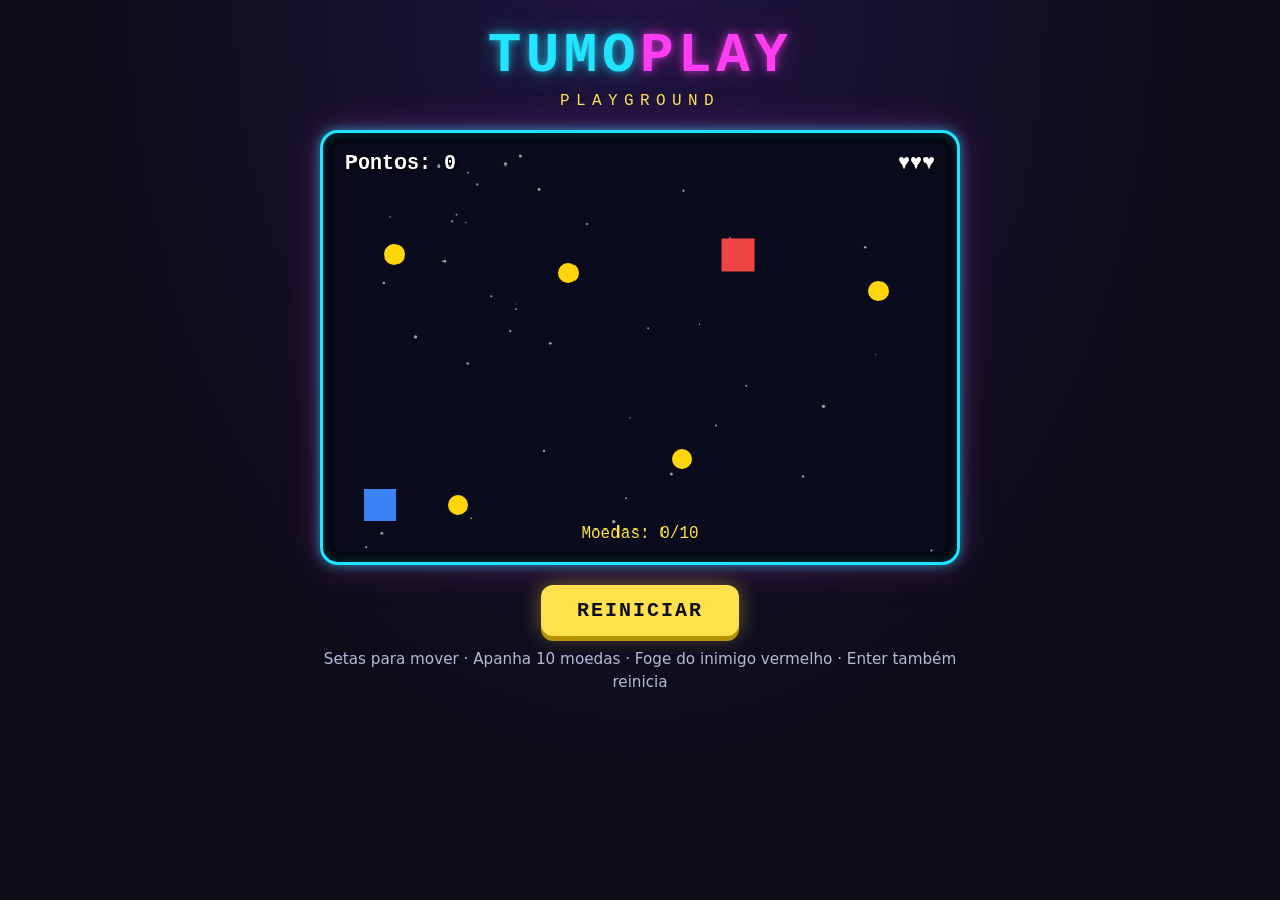
==== tumo-play/playground/index.html @ 44ff831a "Add TumoPlay Core library, Playground and tests - lib/tumoplay.js: single-file vanilla JS 2D game li" ====
<!DOCTYPE html>
<html lang="pt-PT">
<head>
  <meta charset="UTF-8">
  <meta name="viewport" content="width=device-width, initial-scale=1">
  <title>TumoPlay Playground</title>
  <link rel="stylesheet" href="style.css">
</head>
<body>
  <header class="header">
    <h1 class="logo">TUMO<span class="logo-accent">PLAY</span></h1>
    <p class="subtitle">Playground</p>
  </header>

  <main class="main">
    <div class="arcade-frame">
      <div id="tumoplay"></div>
    </div>

    <div class="controls">
      <button id="restart-button" class="button" type="button">Reiniciar</button>
      <p class="help">Setas para mover · Apanha 10 moedas · Foge do inimigo vermelho · Enter também reinicia</p>
    </div>
  </main>

  <script src="../lib/tumoplay.js"></script>
  <script src="game.js"></script>
</body>
</html>
---- tumo-play/playground/style.css ----
/* TumoPlay Playground — arcade look */

:root {
  --bg: #0d0d1a;
  --bg-glow: #1f1440;
  --neon-cyan: #22e4ff;
  --neon-magenta: #ff3df2;
  --neon-yellow: #ffe14d;
  --text: #f2f2ff;
  --text-dim: #b8b8d9;
  --font-mono: "Courier New", ui-monospace, Menlo, Consolas, monospace;
  --font-sans: system-ui, -apple-system, "Segoe UI", Roboto, Arial, sans-serif;
}

*,
*::before,
*::after {
  box-sizing: border-box;
}

html,
body {
  margin: 0;
  overflow-x: hidden;
}

body {
  min-height: 100vh;
  background: radial-gradient(ellipse at top, var(--bg-glow) 0%, var(--bg) 60%) fixed, var(--bg);
  color: var(--text);
  font-family: var(--font-sans);
  display: flex;
  flex-direction: column;
  align-items: center;
  padding: 16px;
}

/* Header */

.header {
  text-align: center;
  margin: 8px 0 20px;
}

.logo {
  margin: 0;
  font-family: var(--font-mono);
  font-size: clamp(2rem, 8vw, 3.5rem);
  letter-spacing: 0.08em;
  color: var(--neon-cyan);
  text-shadow: 0 0 8px rgba(34, 228, 255, 0.7), 0 0 24px rgba(34, 228, 255, 0.35);
}

.logo-accent {
  color: var(--neon-magenta);
  text-shadow: 0 0 8px rgba(255, 61, 242, 0.7), 0 0 24px rgba(255, 61, 242, 0.35);
}

.subtitle {
  margin: 4px 0 0;
  font-family: var(--font-mono);
  font-size: 1rem;
  letter-spacing: 0.4em;
  text-transform: uppercase;
  color: var(--neon-yellow);
}

/* Game area */

.main {
  width: 100%;
  max-width: 640px;
  display: flex;
  flex-direction: column;
  align-items: center;
  gap: 20px;
}

.arcade-frame {
  width: 100%;
  padding: 10px;
  border-radius: 18px;
  background: #05050d;
  border: 3px solid var(--neon-cyan);
  box-shadow:
    0 0 12px rgba(34, 228, 255, 0.6),
    0 0 36px rgba(255, 61, 242, 0.25),
    inset 0 0 12px rgba(34, 228, 255, 0.25);
  animation: glow 3s ease-in-out infinite alternate;
}

#tumoplay canvas {
  width: 100%;
  margin: 0 auto;
  border-radius: 8px;
  image-rendering: pixelated;
  outline: none;
}

@keyframes glow {
  from { box-shadow: 0 0 12px rgba(34, 228, 255, 0.6), 0 0 36px rgba(255, 61, 242, 0.25), inset 0 0 12px rgba(34, 228, 255, 0.25); }
  to   { box-shadow: 0 0 18px rgba(34, 228, 255, 0.85), 0 0 48px rgba(255, 61, 242, 0.4), inset 0 0 12px rgba(34, 228, 255, 0.25); }
}

/* Controls */

.controls {
  display: flex;
  flex-direction: column;
  align-items: center;
  gap: 12px;
  text-align: center;
}

.button {
  font-family: var(--font-mono);
  font-size: 1.25rem;
  font-weight: bold;
  letter-spacing: 0.1em;
  text-transform: uppercase;
  color: var(--bg);
  background: var(--neon-yellow);
  border: none;
  border-radius: 12px;
  padding: 14px 36px;
  cursor: pointer;
  box-shadow: 0 5px 0 #b39400, 0 0 20px rgba(255, 225, 77, 0.4);
  transition: transform 0.1s, box-shadow 0.1s, background 0.2s;
}

.button:hover {
  background: #fff07a;
}

.button:active {
  transform: translateY(4px);
  box-shadow: 0 1px 0 #b39400, 0 0 12px rgba(255, 225, 77, 0.4);
}

.button:focus-visible {
  outline: 3px solid var(--neon-magenta);
  outline-offset: 4px;
}

.help {
  margin: 0;
  font-size: 0.95rem;
  line-height: 1.5;
  color: var(--text-dim);
}

@media (prefers-reduced-motion: reduce) {
  .arcade-frame { animation: none; }
  .button { transition: none; }
}
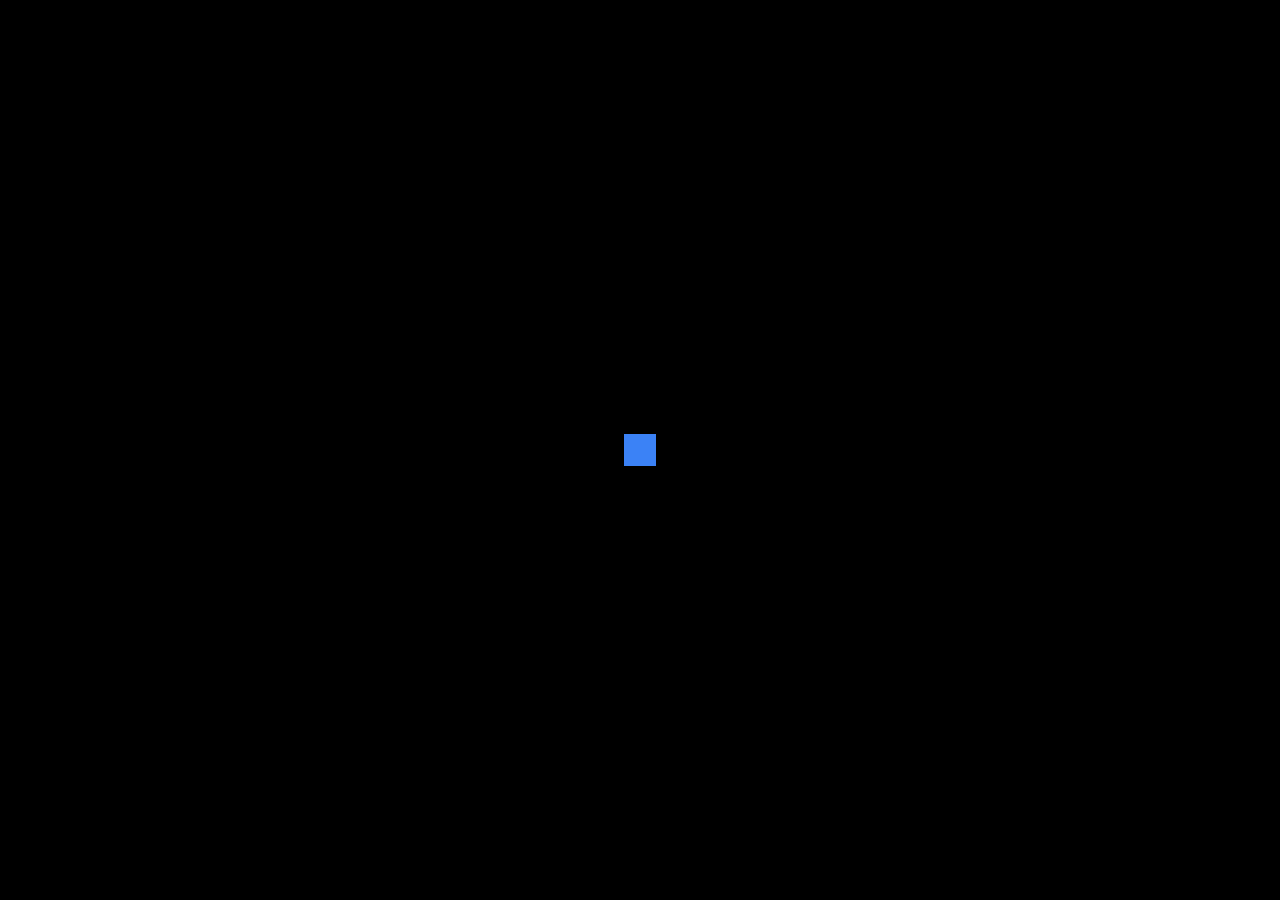
==== commit e5ad4701: "Reorganize Game API, simplify starting point, keep MVP and extra versions - Group the Game API (setu" ====
--- a/tumo-play/playground/index.html
+++ b/tumo-play/playground/index.html
@@ -3,27 +3,23 @@
 <head>
   <meta charset="UTF-8">
   <meta name="viewport" content="width=device-width, initial-scale=1">
-  <title>TumoPlay Playground</title>
-  <link rel="stylesheet" href="style.css">
+  <title>TumoPlay</title>
+  <style>
+    body {
+      margin: 0;
+      min-height: 100vh;
+      background: #000;
+      display: flex;
+      align-items: center;
+      justify-content: center;
+    }
+    #tumoplay canvas { display: block; }
+  </style>
 </head>
 <body>
-  <header class="header">
-    <h1 class="logo">TUMO<span class="logo-accent">PLAY</span></h1>
-    <p class="subtitle">Playground</p>
-  </header>
-
-  <main class="main">
-    <div class="arcade-frame">
-      <div id="tumoplay"></div>
-    </div>
-
-    <div class="controls">
-      <button id="restart-button" class="button" type="button">Reiniciar</button>
-      <p class="help">Setas para mover · Apanha 10 moedas · Foge do inimigo vermelho · Enter também reinicia</p>
-    </div>
-  </main>
+  <div id="tumoplay"></div>
 
   <script src="../lib/tumoplay.js"></script>
-  <script src="game.js"></script>
+  <script src="game-start.js"></script>
 </body>
 </html>
